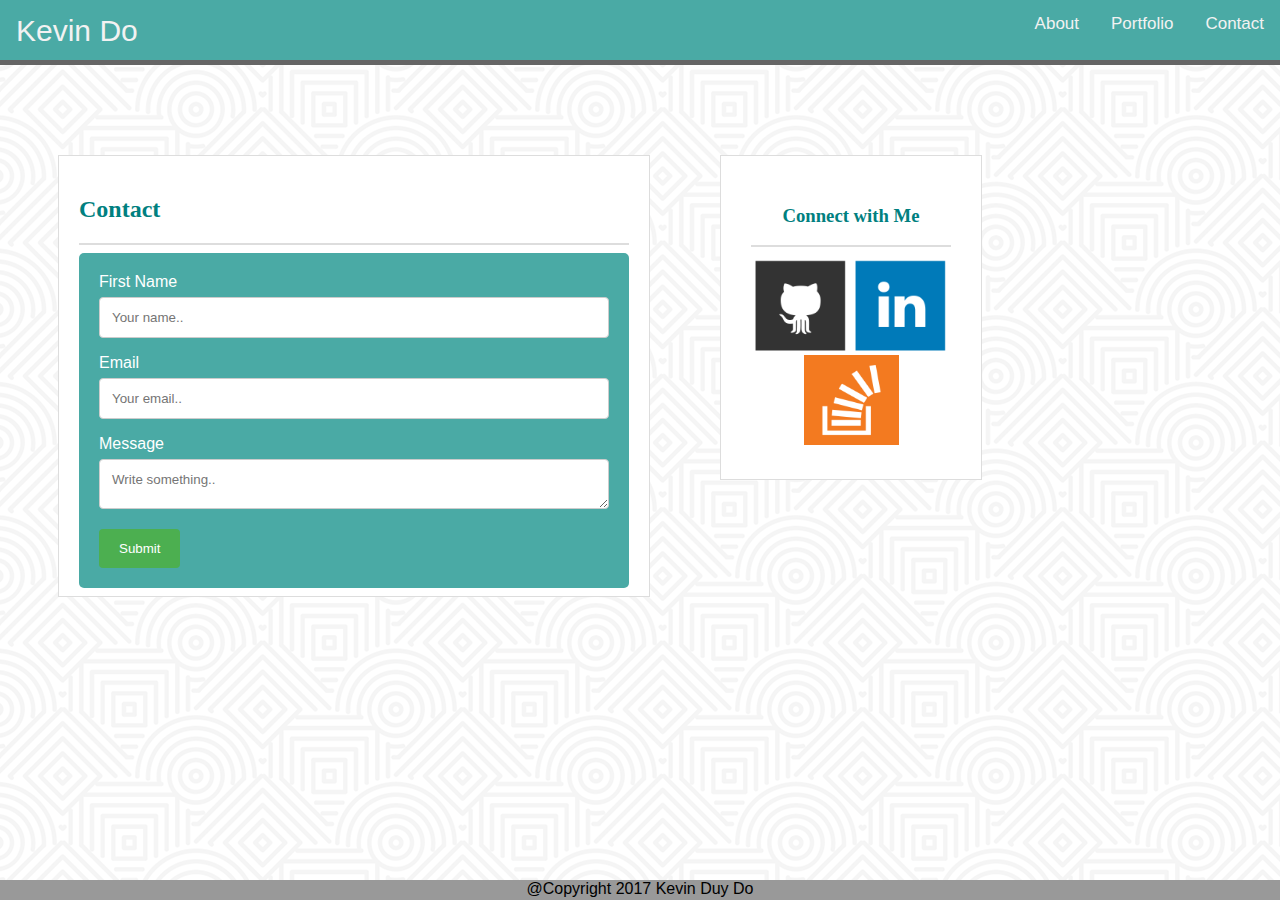
==== contact.html @ 7239893a "Add files via upload" ====
<!doctype html>
<html>
	<head>
		<title>Contact Me</title>
		<link rel="stylesheet" type="text/css" href="style/style.css">
	</head>
	
	<body href="images/hypnotize.png">
		<header>
			<h1>Kevin Do</h1>
				<div class="topnav">
					<a href="contact.html">Contact</a>
					<a href="portfolio.html">Portfolio</a>
					<a href="index.html">About</a>
					<a id="name">Kevin Do</a>
				</div>
				<div>
            <div class="boxed">
                
                <h2>Contact</h2>
                <hr class="hr-line">
                <div class="container">
  			<form action="/action_page.php">
   				<label for="fname">First Name</label>
   					<input type="text" id="fname" name="firstname" placeholder="Your name..">
    			<label for="email">Email</label>
    				<input type="text" id="email" name="email" placeholder="Your email..">
    		</select>
    			<label for="subject">Message</label>
    				<textarea id="subject" name="subject" placeholder="Write something.." style="height:50px"></textarea>
    				<input type="submit" value="Submit">
  			</form>
		</div>
		</header>

	<ul id=contact>
		
		<h3>Connect with Me</h3>
		<hr class="hr-line">
		<a href="https://github.com/KevinDo234/">
			<img id="github" src="images/github.png">
		<a href="https://www.linkedin.com/in/kevin-duy-do-5b550710b/">
			<img id="linkedin" src="images/linkedin.png">
		<a href="https://stackoverflow.com/users/8645043/kevindo234">
			<img id="stack" src="images/Stack.png">	
	</ul>
			
	</body>	

	<footer class="footer">
		@Copyright 2017 Kevin Duy Do
	</footer>

</html>
---- style/style.css ----
body {
	background-image: url("../images/hypnotize.png");	
}

.topnav {
	position: absolute;
    right: 0;
    top: 0;
    left: 0;
    background-color: #4aaaa5;
    overflow: hidden;
    width: 100%;
    height: 60px;
    margin-top: 0;
    margin-bottom: 0;
    margin-left: 0;
    margin-right: 0;
    text-align: center;
    border-bottom: 5px solid #666666;
}

.topnav a {
    float: right;
    display: block;
    color: #f2f2f2;
    text-align: center;
    padding: 14px 16px;
    text-decoration: none;
    font-size: 17px;
    font-family: 'Arial', 'Helvetica Neue', Helvetica, sans-serif;
}

#name{
	float: left;
    display: block;
    color: #f2f2f2;
    text-align: center;
    padding: 14px 16px;
    text-decoration: none;
    font-size: 30px;
    font-family: 'Arial', 'Helvetica Neue', Helvetica, sans-serif;
}

h2{
	color: teal;
	font-family: 'Georgia', Times, Times New Roman, serif;
}

h3{
	color: teal;
	font-family: 'Georgia', Times, Times New Roman, serif;
}

#contact{
	float: left;
	border: 1px #dddddd;
	width: 200px;
	padding: 30px;
	margin: 20px;
	background-color: white;
	margin-top: 75px;
	text-align: center;
	border-style: solid;
}

p{
	font-family: 'Arial', 'Helvetica Neue', Helvetica, sans-serif;
	color: #777777;
}

aside{
	float: left;
}

.hr-line{
	border: solid 1px #dddddd;
}

.boxed{
	width: 550px;
	height: 400px;
	border: 1px #dddddd;
	background-color: #ffffff;
	float: left;
	padding: 20px;
	margin: 50px;
	border-style: solid;
	margin-top: 75px;
}

#github{
	width: 100px;
	height: 100px;
	float: left;
}

#linkedin{
	width: 100px;
	height: 100px;
	float: left;

}

#stack{
	width: 95px;
	height: 90px;
}

.footer{
   position: fixed;
   left: 0px;
   bottom: 0px;
   height: 20px;
   width: 100%;
   background: #999;
   text-align: center;
   font-family: 'Arial', 'Helvetica Neue', Helvetica, sans-serif; 
   color: #000;

}

#bio-image {
    float: left;
    margin-right: 20px;
    width: 200px;
    height: 200px;
}

a:hover {
	color: red;
}

/*Portfolio style*/

input[type=text], select, textarea {
    font-family: 'Arial', 'Helvetica Neue', Helvetica, sans-serif;
    width: 100%; 
    padding: 12px; 
    border: 1px solid #ccc; 
    border-radius: 4px; 
    box-sizing: border-box; 
    margin-top: 6px; 
    margin-bottom: 16px; 
    resize: vertical 
}

input[type=submit] {
    background-color: #4CAF50;
    color: white;
    padding: 12px 20px;
    border: none;
    border-radius: 4px;
    cursor: pointer;
}

input[type=submit]:hover {
    background-color: darkgrey;
}
.container {
    font-family: 'Arial', 'Helvetica Neue', Helvetica, sans-serif;
    color: white;
    border-radius: 5px;
    background-color: #4aaaa5;
    padding: 20px;
}

@media screen and (max-width: 768px) {
  body {
    background-color: #333;
  }

#contact {
    width: 300px;
    margin: 50px;
  }

.boxed {
    width: 600px;
}
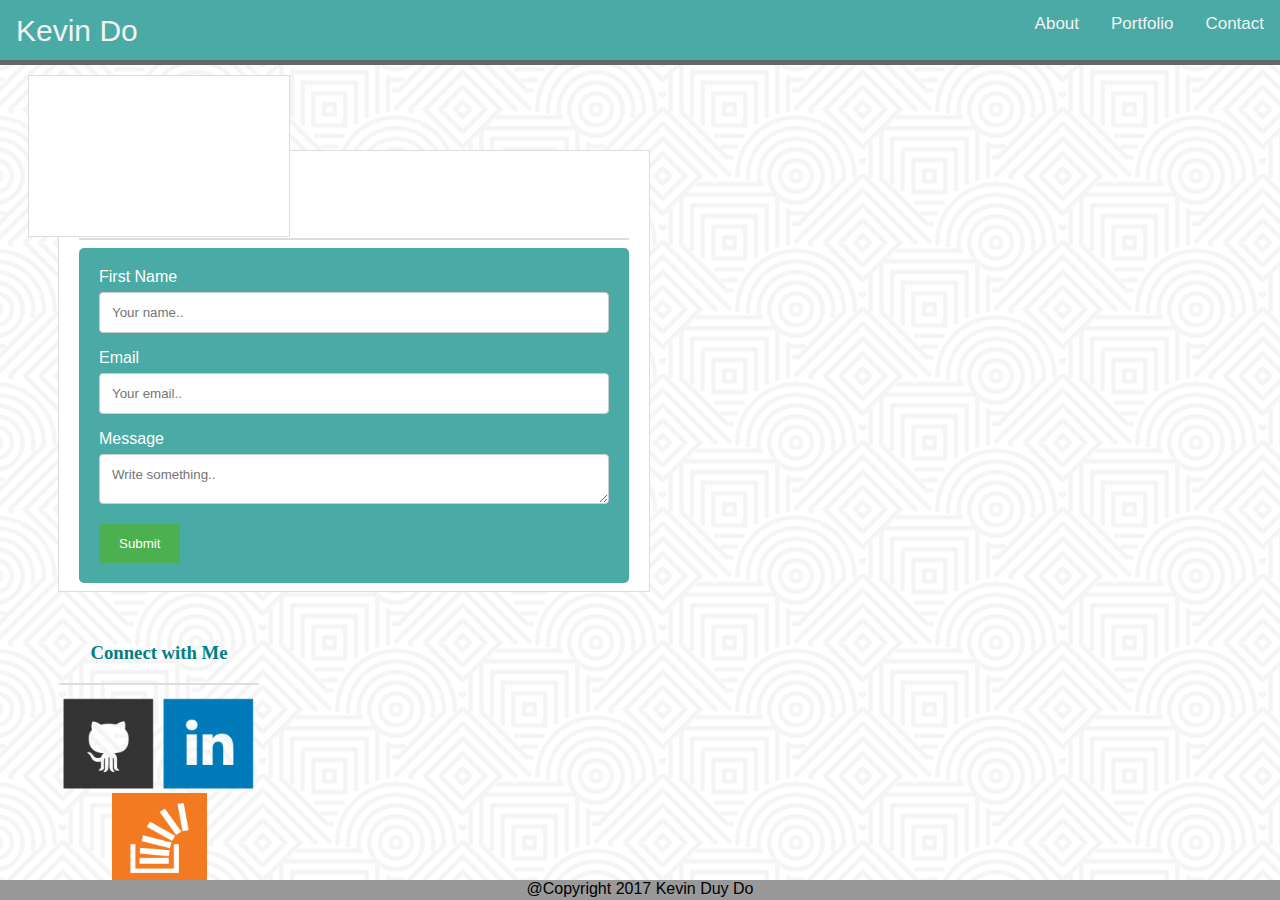
==== commit de1a8380: "Homework Part 1" ====
--- a/contact.html
+++ b/contact.html
@@ -2,12 +2,13 @@
 <html>
 	<head>
 		<title>Contact Me</title>
+		<meta name="viewport" content="width=device-width, initial-scale=1.0">
 		<link rel="stylesheet" type="text/css" href="style/style.css">
 	</head>
 	
 	<body href="images/hypnotize.png">
 		<header>
-			<h1>Kevin Do</h1>
+
 				<div class="topnav">
 					<a href="contact.html">Contact</a>
 					<a href="portfolio.html">Portfolio</a>
--- a/style/style.css
+++ b/style/style.css
@@ -52,15 +52,18 @@
 }
 
 #contact{
-	float: left;
+	float:;
 	border: 1px #dddddd;
 	width: 200px;
+  height: 100px;
 	padding: 30px;
 	margin: 20px;
 	background-color: white;
 	margin-top: 75px;
 	text-align: center;
 	border-style: solid;
+  position: sticky;
+  left: 0;
 }
 
 p{
@@ -164,6 +167,25 @@
     padding: 20px;
 }
 
+@media screen and (max-width:980px) {
+  body {
+    background-color: #333;
+  }
+
+#contact {
+    width: 300px;
+    margin: 50px;
+  }
+
+.boxed {
+    width: 350px;
+}
+
+.topnav {
+    position: static;
+    max-width: 980px;
+}
+
 @media screen and (max-width: 768px) {
   body {
     background-color: #333;
@@ -175,5 +197,29 @@
   }
 
 .boxed {
-    width: 600px;
+    width: 350px;
+}
+
+.topnav {
+    position: static;
+    max-width: 768px;
+}
+
+@media screen and (max-width: 640px) {
+  body {
+    background-color: #333;
+  }
+
+#contact {
+    width: 300px;
+    margin: 50px;
+  }
+
+.boxed {
+    width: 350px;
+}
+
+.topnav {
+    position: static;
+    max-width: 640px;
 }